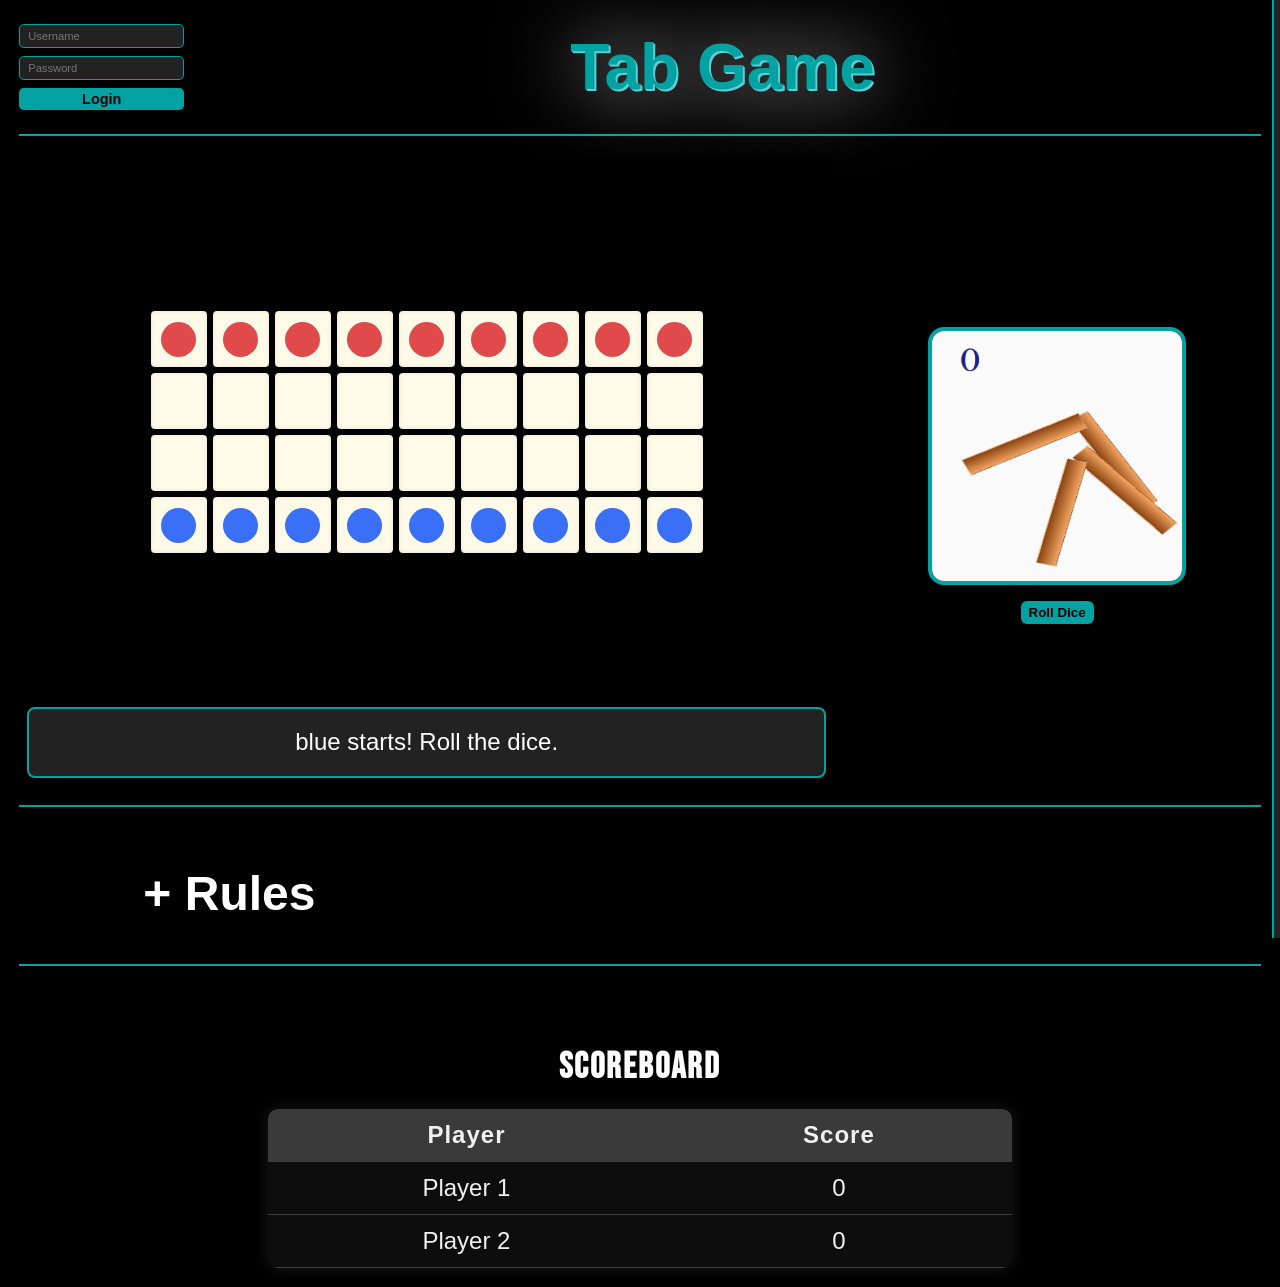
==== game.html @ e1f19078 "game.html" ====
<!DOCTYPE html>
<html lang="en">

<head>
    <!-- Set character encoding for proper text rendering -->
    <meta charset="UTF-8">

    <!-- Make page responsive on mobile devices -->
    <meta name="viewport" content="width=device-width, initial-scale=1.0">

    <!-- Page title shown in the browser tab -->
    <title>Tab Game</title>

    <!-- Link to external CSS file for styling -->
    <link rel="stylesheet" href="gamestyle.css">

    <!-- Link to external JS file for game logic, deferred to load after HTML -->
    <script src="gamelogic.js" defer></script>
</head>

<body>
    <!-- ================== MAIN CONTENT ================== -->
    <div class="main-content">

        <!-- ================== TOP BAR ================== -->
        <div class="top-bar">
            <!-- Login form container (left side of top bar) -->
            <div class="login-container">
                <form>
                    <input type="text" placeholder="Username"> <!-- Input for username -->
                    <input type="password" placeholder="Password"> <!-- Input for password -->
                    <button>Login</button> <!-- Login button -->
                </form>
            </div>

            <h1>Tab Game</h1> <!-- Main page heading, centered in top bar -->
        </div>

        <hr class="divider"> <!-- Divider line to separate sections -->

        <!-- ================== GAME FIELDS CONTAINER ================== -->
        <div class="fields-container">
            <!-- Board field container, includes board grid and messages -->
            <div class="field board">
                <div class="board-container">
                    <div class="board" id="board"></div> <!-- Dynamic game board generated by JS -->
                </div>
                <div class="field message" id="message-box">Messages</div> <!-- Message area for game updates -->
            </div>


            <!-- ================== DICE FIELD ================== -->
            <div class="field" id="dice-field">
                <div class="dice-container">
                    <img id="dice-image" src="images/initial_dice.png" alt="Dice result"> <!-- Shows current dice face -->
                </div>
                <button id="rollDiceBtn">Roll Dice</button> <!-- Button to roll the dice -->
            </div>
        </div>

        <hr class="divider"> <!-- Divider below board and dice section -->

        <!-- ================== RULES SECTION ================== -->
        <div class="rules-section">

            <details> <!-- Collapsible container for all rules -->
                <summary>
                    <h2>Rules</h2> <!-- Main rules heading -->
                </summary>

                <ul>
                    <div class="rules-points">
                        <!-- Each game rule category as a collapsible section -->
                        <details>
                            <summary><h3>The Board</h3></summary>
                            <ul>
                                <li>Board has four lines</li>
                                <li>Number of columns must be odd</li>
                            </ul>
                        </details>

                        <details>
                            <summary><h3>The Pieces</h3></summary>
                            <ul>
                                <li>Each player has as many pieces as the number of columns (blue/red)</li>
                                <li>Transparency indicates piece state: not moved / moved / reached last row</li>
                            </ul>
                        </details>

                        <details>
                            <summary><h3>Wooden Dice</h3></summary>
                            <ul>
                                <li>Use 4 wooden sticks, 2 different sides (dark/light)</li>
                                <li>Count number of light sides after throwing</li>
                                <li>0 → 6 spaces, 1 → 1 space, 2 → 2 spaces, 3 → 3 spaces, 4 → 4 spaces</li>
                                <li><b><u>Play again if result is 1, 4, or 6</u></b></li>
                            </ul>
                        </details>

                        <details>
                            <summary><h3>Moving the Pieces</h3></summary>
                            <ul>
                                <li>First move always 1 space (must throw dice first)</li>
                                <li>Cannot move to a spot with opponent pieces</li>
                                <li>Odd rows: move right → left; even rows: left → right</li>
                                <li>Row transitions: 1 → 2, 2 → 3, 3 → 2/4, 4 → 3</li>
                                <li>Landing on opponent piece captures it</li>
                                <li>Game ends when one player has no pieces on board</li>
                            </ul>
                        </details>

                        <details>
                            <summary><h3>Restrictions</h3></summary>
                            <ul>
                                <li>Only one piece per spot</li>
                                <li>Piece can only enter 4th row once</li>
                                <li>Cannot move in 4th row if any piece in 1st row</li>
                                <li>Piece cannot return to 1st row</li>
                            </ul>
                        </details>

                        <details>
                            <summary><h3>Special Dice Rules</h3></summary>
                            <ul>
                                <li>Dice may not allow a valid move (e.g., moving too far at start)</li>
                                <li>Player must forfeit turn unless a valid move or extra throw is possible</li>
                            </ul>
                        </details>
                    </div>
                </ul>
            </details>
        </div>

        <hr class="divider"> <!-- Divider below rules section -->


        <!-- ================== SCOREBOARD ================== -->
        <div class="scoreboard">
            <h2>Scoreboard</h2>
            <table>
                <thead>
                    <tr>
                        <th>Player</th>       <!-- Column for player names -->
                        <th>Score</th>  <!-- Column for storing best score -->
                    </tr>
                </thead>
                <tbody>
                    <tr>
                        <td>Player 1</td>     <!-- Player 1 entry -->
                        <td>0</td>           <!-- Placeholder for best result -->
                    </tr>
                    <tr>
                        <td>Player 2</td>     <!-- Player 2 entry -->
                        <td>0</td>           <!-- Placeholder for best result -->
                    </tr>
                </tbody>
            </table>
        </div>

        <!-- ================== HOVER ZONE FOR SIDEBAR ================== -->
        <div class="hover-zone"></div> <!-- Invisible area at right edge to trigger sidebar on hover -->

        <!-- ================== SIDEBAR ================== -->
        <div class="sidebar">
            <!-- New Game Dropdown Section -->
            <details class="new-game-dropdown">
                <summary class="sidebar-button">New Game</summary>
                <div class="new-game-settings">
                    <!-- Opponent Selection -->
                    <label>Opponent:</label>
                    <select id="opponentSelect">
                        <option value="computer">Computer</option>
                        <option value="player">Player</option>
                    </select>

                    <!-- Difficulty Selection (enabled only if opponent is computer) -->
                    <label id="difficultyLabel">Difficulty:</label>
                    <select id="difficultySelect">
                        <option value="normal">Normal</option>
                        <option value="difficult">Difficult</option>
                    </select>

                    <!-- Board Columns Selection -->
                    <label>Board Columns:</label>
                    <select id="columnsSelect">
                        <option value="7">7</option>
                        <option value="9" selected>9</option>
                        <option value="11">11</option>
                        <option value="13">13</option>
                        <option value="15">15</option>
                    </select>

                    <!-- Start Game Button -->
                    <button id="startGameBtn" class="start-btn">Start Game</button>
                </div>
            </details>

            <hr class="divider"> <!-- Divider line between sections -->

            <!-- Sidebar navigation links -->
            <a href="#rules" class="sidebar-button">Rules</a>
            <a href="#score" class="sidebar-button">Scoreboard</a>
            <a href="#main" class="sidebar-button">Home</a>
        </div>
    </body>

</html>
---- gamestyle.css ----
/* Import custom fonts from external sources */
@import url('https://fonts.cdnfonts.com/css/myriad-pro');
@import url('https://fonts.cdnfonts.com/css/edo-sz');
@import url('https://fonts.googleapis.com/css2?family=Bebas+Neue&display=swap');


:root {
    /* =========================
     Base font & sizing
     ========================= */
    font-size: 16px;
    /* Root font size for rem units throughout the project */
    --standard-font: Arial, Helvetica, sans-serif;
    /* Default body font */
    --standard-fontsize: 1.5rem;
    /* Default font size for body text */

    /* =========================
     Background colors
     ========================= */
    --background-color: #000000;
    /* Main page background */
    --background-color2: #222222;
    /* Secondary background: sidebar, fields, etc. */

    /* =========================
     Text colors
     ========================= */
    --text-color: #FFFFFF;
    /* Primary text color */
    --text-color2: #000000;
    /* Text on light backgrounds */

    /* =========================
     Header typography
     ========================= */
    --header-font: Verdana, Geneva, Tahoma, sans-serif;
    /* Heading font stack */
    --header-color: #00A2A2;
    /* Primary heading color */
    --header-3d-effect: #5ACFD7;
    /* Shadow/3D accent color */
    --shadow: #FFFFFF;
    /* General text shadow / glow */

    /* =========================
     Accent & UI colors
     ========================= */
    --seperator-lines: #00A2A2;
    /* Divider and separator lines */
    --border-color: #00A2A2;
    /* Borders for fields/inputs/buttons */
    --button-color: #00A2A2;
    /* Default button background */
    --hover-color: #5ACFD7;
    /* Button hover or highlight color */

    /* =========================
     Spacing & sizing
     ========================= */
    --space-xs: 0.25rem;
    /* Extra small spacing */
    --space-sm: 0.5rem;
    /* Small spacing */
    --space-md: 1.2rem;
    /* Medium spacing (used for main content, padding, gap) */
    --space-lg: 2rem;
    /* Large spacing */

    /* =========================
     Border radius
     ========================= */
    --radius-sm: 0.3rem;
    /* Small rounded corners (buttons, inputs) */
    --radius-md: 0.5rem;
    /* Medium rounded corners (fields, cards) */
}


/* Global styles for the whole page */
body {
    background-color: var(--background-color);
    /* Background for the page */
    color: var(--text-color);
    /* Default text color */
    font-family: var(--standard-font);
    /* Defenition of font family */
    font-size: var(--standard-fontsize);
    /* Default text size, 1.5x standard */
    margin: 0rem;
    /* Space around the body content (default would be 8px)*/
}

/* Main page heading */
h1 {
    color: var(--header-color);
    /* Color for heading */
    font-size: 4rem;
    /* Large heading size */
    font-family: var(--header-font);
    /* Font stack for heading */
    text-align: center;
    /* Center the heading horizontally */
    text-shadow:
        /* Adds a layered glow/3D effect */
        1px 1px 0 var(--header-3d-effect),
        /* Light shadow offset by 1px */
        2px 2px 0 var(--header-3d-effect),
        /* Light shadow offset by 2px */
        0 0 5rem var(--shadow);
    /* Glow effect around the text */
}


/* Main content section inside the grid */
.main-content {
    padding: 1.2rem;
    /* Space inside the main content container */
}

/* Top bar at the top: Login form on the left, heading on the right */
.top-bar {
    display: flex;
    /* Use flexbox to arrange children horizontally */
    align-items: center;
    /* Vertically center items within the top bar */
    height: 6rem;
    /* Height of the top bar: 6 times the relative size defines as rem in the Root */
}

/* Style the main heading inside the top bar */
.top-bar h1 {
    margin: 0 auto;
    /* Horizontally center the heading within the top bar */
}

/* Sidebar styling */
.sidebar {
    background: var(--background-color2);
    /* Dark background for the sidebar, color comes from a CSS variable */
    padding: 1.2rem;
    /* Inner spacing inside the sidebar */
    position: fixed;
    /* Fixed position to stay visible during scrolling */
    top: 0;
    /* Stick at the very top of the viewport */
    right: -12rem;
    /* Start hidden outside the right edge of the screen (adjust width if needed) */
    width: 10rem;
    /* Set the sidebar width */
    height: 100dvh;
    /* Full dynamic viewport height */
    overflow-y: auto;
    /* Enable vertical scrolling if content overflows */
    border-left: 2px solid var(--seperator-lines);
    /* Left border as visual accent */
    box-shadow: -2px 0 8px rgba(0, 0, 0, 0.3);
    /* Slight shadow to separate sidebar from content */
    transition: right 0.3s ease;
    /* Smooth slide-in/out animation */
    z-index: 1000;
    /* Ensure the sidebar is on top of other elements */
}

/* Invisible hover zone at the right edge of the screen */
.hover-zone {
    content: '';
    /* Empty content */
    position: fixed;
    /* Fixed to stay in place when scrolling */
    top: 0;
    /* Start at top of viewport */
    right: 0;
    /* Stick to the right edge */
    width: 50px;
    /* Width of hover-sensitive area */
    height: 100vh;
    /* Full viewport height */
    z-index: 999;
    /* Slightly lower than sidebar so hover works */
}

/* When user hovers over the right edge, show the sidebar */
.hover-zone:hover+.sidebar,
.sidebar:hover {
    right: 0;
    /* Slide the sidebar fully into view */
}


/* Container for various fields (e.g., board, dice, messages) */
.fields-container {
    display: grid;
    /* Use CSS Grid for layout */
    grid-template-columns: 2fr 1fr;
    /* Two columns: first takes 2 parts, second 1 part */
    grid-template-rows: 1fr;
    /* One Row */
    height: 70vh;
    /* Fallback for old Browsers in case dvh is not known */
    height: 70dvh;
    /* Container height: 70% of dynamic viewport(screen) height */
    gap: 1.2rem;
    /* Gap between rows and columns */
    margin-top: 1.2rem;
    /* Space above the container */
}

/* Individual field styling */
.field.message {
    background: var(--background-color2);
    /* Dark gray background for each field */
    border: 2px solid var(--border-color);
    /* Cyan border around each field */
    padding: 1.2rem;
    /* Space inside the field */
    border-radius: 0.5rem;
    /* Rounded corners for modern look */
    text-align: center;
    /* Center content horizontally */
}

/* Specific styling for the board Field to be able to also contain the messages field and the Setting */
.field.board {
    display: grid;
    grid-template-columns: 1fr;
    grid-template-rows: 1fr;
    gap: 0 rem;
}

/* Horizontal divider line */
.divider {
    border: none;
    /* Remove all default borders */
    border-top: 2px solid var(--seperator-lines);
    /* Top border only, 2px cyan line */
    margin: 1.2rem 0;
    /* Space above and below the line */
}

/* Login container: form layout */
.login-container form {
    display: flex;
    /* Use flexbox for form layout */
    flex-direction: column;
    /* Stack inputs and button vertically */
    gap: 0.5rem;
    /* Space between each input/button */
}

/* Styling for input fields inside the login form */
.login-container input {
    font-size: 0.7rem;
    /* Smaller text inside inputs */
    padding: 0.3rem 0.5rem;
    /* Inner spacing: top/bottom 6px, left/right 9px */
    border-radius: 0.3rem;
    /* Rounded corners */
    border: 1px solid var(--border-color);
    /* Cyan border */
    background: var(--background-color2);
    /* Dark background */
    color: var(--text-color);
    /* White text */
}

/* Styling for login button */
.login-container button {
    font-size: 0.9rem;
    /* Smaller text for compact button */
    padding: 0.2rem;
    /* Inner spacing for button */
    border-radius: 0.3rem;
    /* Rounded corners */
    border: none;
    /* Remove default border */
    background: var(--button-color);
    /* Cyan button background */
    color: var(--text-color2);
    /* Black text */
    font-weight: bold;
    /* Bold text for emphasis */
    cursor: pointer;
    /* Pointer cursor on hover */
}

/* Hover effect for login button */
.login-container button:hover {
    background: var(--hover-color);
    /* Change button background to lighter cyan on hover */
    box-shadow: 0 0 0.8rem var(--shadow);
    /* Add glowing shadow effect */
}


/*RULES*/

.rules-section h2 {
    font-family: 'Edo Sz', sans-serif;
    /*??*/
    font-size: 200%;
    text-align: left;
    margin-left: 10%;
    color: rgb(255, 255, 255);
}

.rules-section summary h2::before {
    content: "+ ";
}

.rules-section details[open] summary h2::before {
    content: "- ";
}

.rules-section details summary h3::before {
    content: "+ ";
    margin-right: 6px;
}

.rules-section details[open]>summary h3::before {
    content: "- ";
}

.rules-section ul {
    margin-left: 12%;
}

.rules-points h3 {
    font-family: 'Edo Sz', sans-serif;
    /*??*/
    text-align: left;
    color: #F0F0F0;
}

.rules-points li {
    margin-left: -10%;
    font-family: 'Myriad Pro', sans-serif;
}

.rules-points ul {
    list-style-type: disc;
}

.rules-points ul li:nth-child(odd)::marker {
    color: rgb(49, 83, 194);
}

.rules-points ul li:nth-child(even)::marker {
    color: red;
}


details {
    margin-bottom: -16px;
}

details[open] {
    padding-bottom: 12px;
}

summary {
    cursor: pointer;
    display: flex;
    align-items: center;
}


summary::before {
    color: #F0F0F0;
    font-size: 16px;
    margin-right: 6.4px;
}



summary h3 {
    display: inline;
    color: #F0F0F0;
    transition: color 0.3s;
}

summary:hover h3 {
    color: #67d2dc;
}

summary:hover h2 {
    color: #67d2dc;
}



/*ScoreBoard*/

.scoreboard {
    margin-top: 80px;
    text-align: center;
}

.scoreboard h2 {
    font-family: 'Bebas Neue', sans-serif;
    letter-spacing: 2px;
    color: rgb(255, 255, 255);
    margin-bottom: 20px;
}


.scoreboard table {
    margin: 0 auto;
    border-collapse: collapse;
    width: 60%;
    font-family: 'Myriad Pro', sans-serif;
    background-color: rgba(255, 255, 255, 0.05);
    border-radius: 10px;
    overflow: hidden;
    box-shadow: 0 0 15px rgba(255, 255, 255, 0.1);
}

.scoreboard th,
.scoreboard td {
    border-bottom: 1px solid rgba(255, 255, 255, 0.2);
    padding: 12px 20px;
    color: #F0F0F0;
}

.scoreboard th {
    background-color: rgb(59, 58, 58);
    font-weight: bold;
    letter-spacing: 1px;
}

.scoreboard tr:hover {
    background-color: rgba(255, 255, 255, 0.1);
    transition: background-color 0.3s;
}


/* Board*/

.controls {
    display: flex;
    justify-content: center;
    align-items: center;
    gap: 10px;
    margin-bottom: 12px;
}

.controls label {
    font-weight: bold;
    font-size: 0.9rem;
}

.controls input {
    width: 60px;
    text-align: center;
    border-radius: 6px;
    border: 1px solid var(--border-color);
    background: var(--background-color2);
    color: var(--text-color);
}

.controls button {
    background: var(--button-color);
    border: none;
    border-radius: 6px;
    padding: 4px 8px;
    color: var(--text-color2);
    font-weight: bold;
    cursor: pointer;
}

.controls button:hover {
    background: var(--hover-color);
    box-shadow: 0 0 8px var(--shadow);
}

/* Board grid styling */
.board-container {
    display: flex;              /* Flexbox für Zentrierung */
    justify-content: center;    /* horizontal zentrieren */
    align-items: center;        /* vertikal zentrieren */
    height: 100%;               /* optional, Höhe des Containers */
}

.board {
    display: grid;
    gap: 6px;
    justify-content: center;
    background-color: #000000;
    padding: 0px;
    border-radius: 12px;
    border: 8px solid #000000;
}

.board.flipped {
  transform: rotate(180deg);
  transform-origin: center;
}

.cell {
    background-color: #fffbe8;
    border-radius: 4px;
    display: flex;
    justify-content: center;
    align-items: center;
    width: 56px;
    height: 56px;
    box-shadow: inset 0 0 4px rgba(0, 0, 0, 0.1);
}

.cell.highlight {
    border: 3px solid yellow;
    box-shadow: 0 0 10px yellow;
}

.piece {
    width: 35px;
    height: 35px;
    border-radius: 50%;
}

.blue {
    background-color: #3a6ff7;
}

.red {
    background-color: #e14a4a;
}


/* Dice field */
#dice-field {
    display: flex;
    flex-direction: column;
    align-items: center;
    justify-content: center;
}

.dice-container {
    margin: 10px 0;
}

#dice-image {
    width: 250px;
    height: 250px;
    border: 4px solid var(--border-color);
    border-radius: 16px;
    background-color: #111;
    box-shadow: 0 0 20px rgba(0, 1, 1, 0.4);
    transition: transform 0.2s ease, box-shadow 0.3s ease;
}

/* Roll dice button */
#rollDiceBtn {
    background: var(--button-color);
    border: none;
    border-radius: 6px;
    padding: 4px 8px;
    color: var(--text-color2);
    font-weight: bold;
    cursor: pointer;
}

#rollDiceBtn:hover {
    background: var(--hover-color);
    box-shadow: 0 0 8px var(--shadow);
}

/* Sidebar buttons */
.sidebar-button {
    width: 100%;
    background: none;
    border: none;
    color: #ffff;
    font-weight: bold;
    font-size: 1rem;
    cursor: pointer;
    text-align: left;
    padding: 8px 0;
    margin-bottom: 8px;
    transition: color 0.2s ease;

}

.sidebar-button:hover {
    color: #00ffff;
    text-shadow: 0 0 6px #00ffff;
}

.sidebar a.sidebar-button {
    display: block;
    text-decoration: none;
    color: #ffff;
    font-weight: bold;
    font-size: 1rem;
    padding: 8px 0;
    margin-bottom: 8px;
    cursor: pointer;
    transition: color 0.2s ease, text-shadow 0.2s ease;
}

.sidebar a.sidebar-button:hover {
    color: #00ffff;
    text-shadow: 0 0 6px #00ffff;
}

/* Hide default summary arrow */
.new-game-dropdown summary {
    list-style: none;
}

/* New Game settings container */
.new-game-settings {
    display: flex;
    flex-direction: column;
    background-color: #181818;
    border: 1px solid #00eaff;
    border-radius: 8px;
    padding: 10px;
    margin-top: 8px;
}

/* Smooth slide-down animation */
.new-game-dropdown[open] .new-game-settings {
    animation: slideDown 0.25s ease-out forwards;
}

.new-game-dropdown:focus-within>summary,
.new-game-dropdown[open]>summary {
    color: #00ffff;
    text-shadow: 0 0 6px #00ffff;
}

@keyframes slideDown {
    from {
        opacity: 0;
        transform: translateY(-10px);
    }

    to {
        opacity: 1;
        transform: translateY(0);
    }
}

/* Labels */
.new-game-settings label {
    margin-top: 6px;
    font-size: 0.9rem;
    color: #F0F0F0;
}

/* Dropdown selects */
.new-game-settings select {
    margin-top: 4px;
    padding: 6px;
    border-radius: 6px;
    border: 1px solid #00eaff;
    background-color: #111;
    color: #fff;
    font-size: 0.9rem;
}

/* Disabled difficulty */
#difficultySelect:disabled {
    background-color: #333;
    color: #888;
    cursor: not-allowed;
}

/* Start Game button */
.start-btn {
    margin-top: 10px;
    padding: 8px;
    border-radius: 6px;
    border: none;
    font-weight: bold;
    background-color: #00eaff;
    color: black;
    cursor: pointer;
    transition: all 0.2s ease;
}

.start-btn:hover {
    background-color: #00ffff;
    box-shadow: 0 0 8px #00ffff;
}
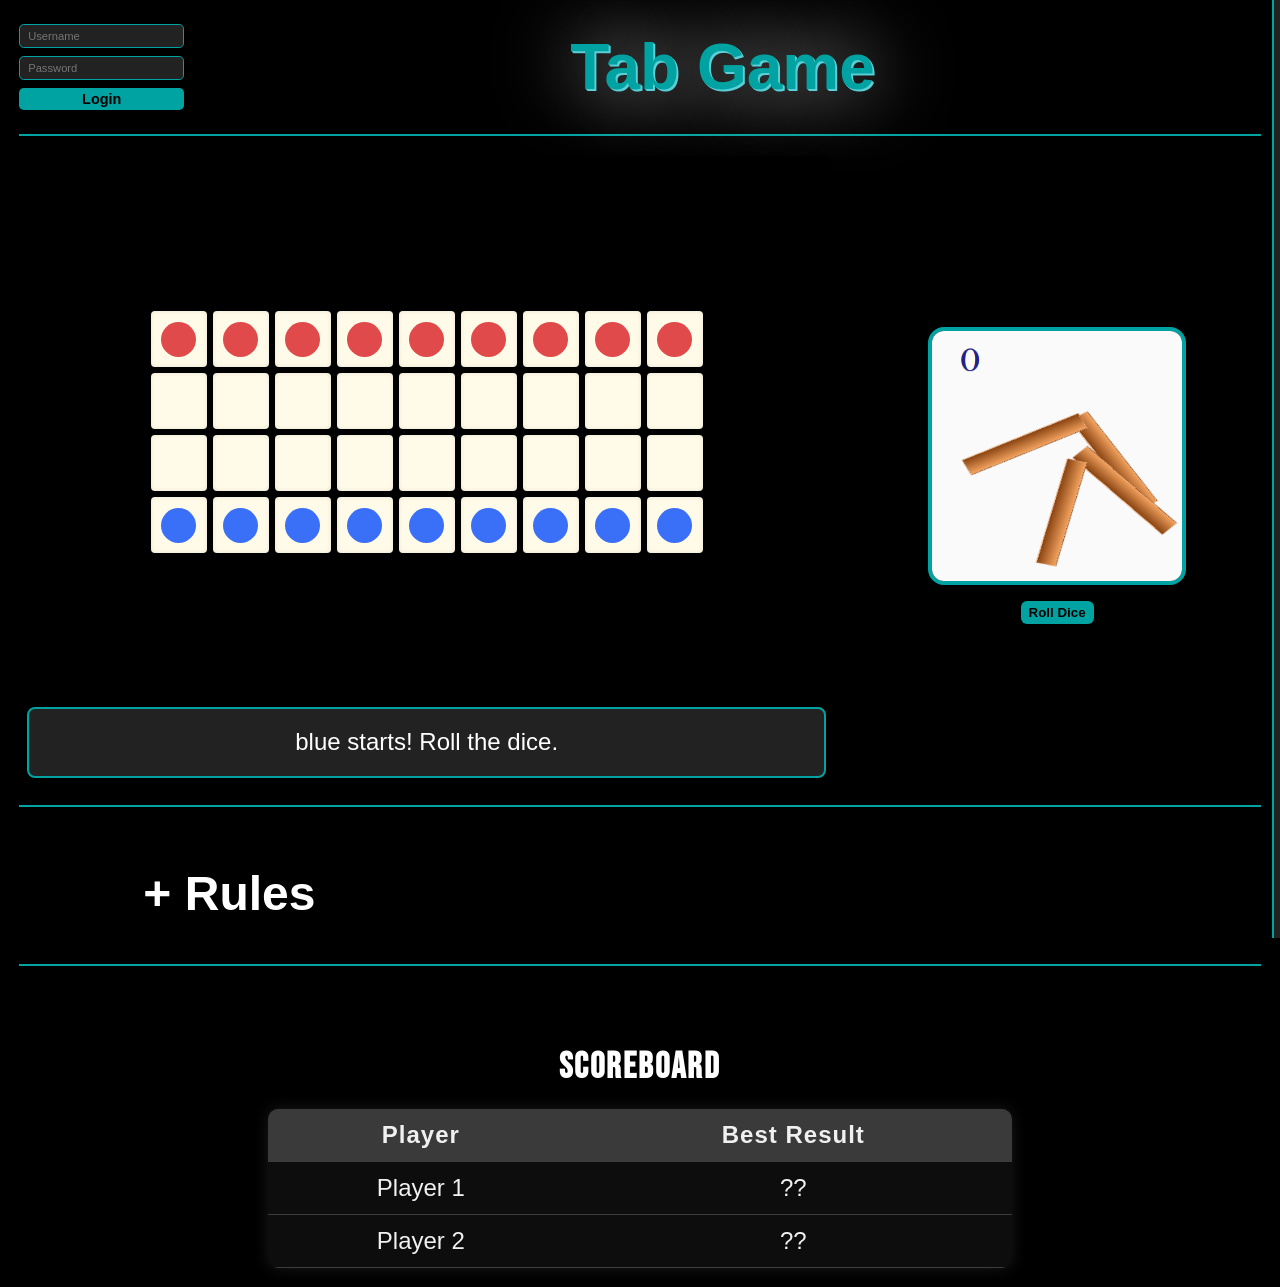
==== commit ab3f8ea0: "Revert "Pedro"" ====
--- a/game.html
+++ b/game.html
@@ -141,17 +141,17 @@
                 <thead>
                     <tr>
                         <th>Player</th>       <!-- Column for player names -->
-                        <th>Score</th>  <!-- Column for storing best score -->
+                        <th>Best Result</th>  <!-- Column for storing best score -->
                     </tr>
                 </thead>
                 <tbody>
                     <tr>
                         <td>Player 1</td>     <!-- Player 1 entry -->
-                        <td>0</td>           <!-- Placeholder for best result -->
+                        <td>??</td>           <!-- Placeholder for best result -->
                     </tr>
                     <tr>
                         <td>Player 2</td>     <!-- Player 2 entry -->
-                        <td>0</td>           <!-- Placeholder for best result -->
+                        <td>??</td>           <!-- Placeholder for best result -->
                     </tr>
                 </tbody>
             </table>
@@ -203,5 +203,4 @@
             <a href="#main" class="sidebar-button">Home</a>
         </div>
     </body>
-
-</html>
+</html>
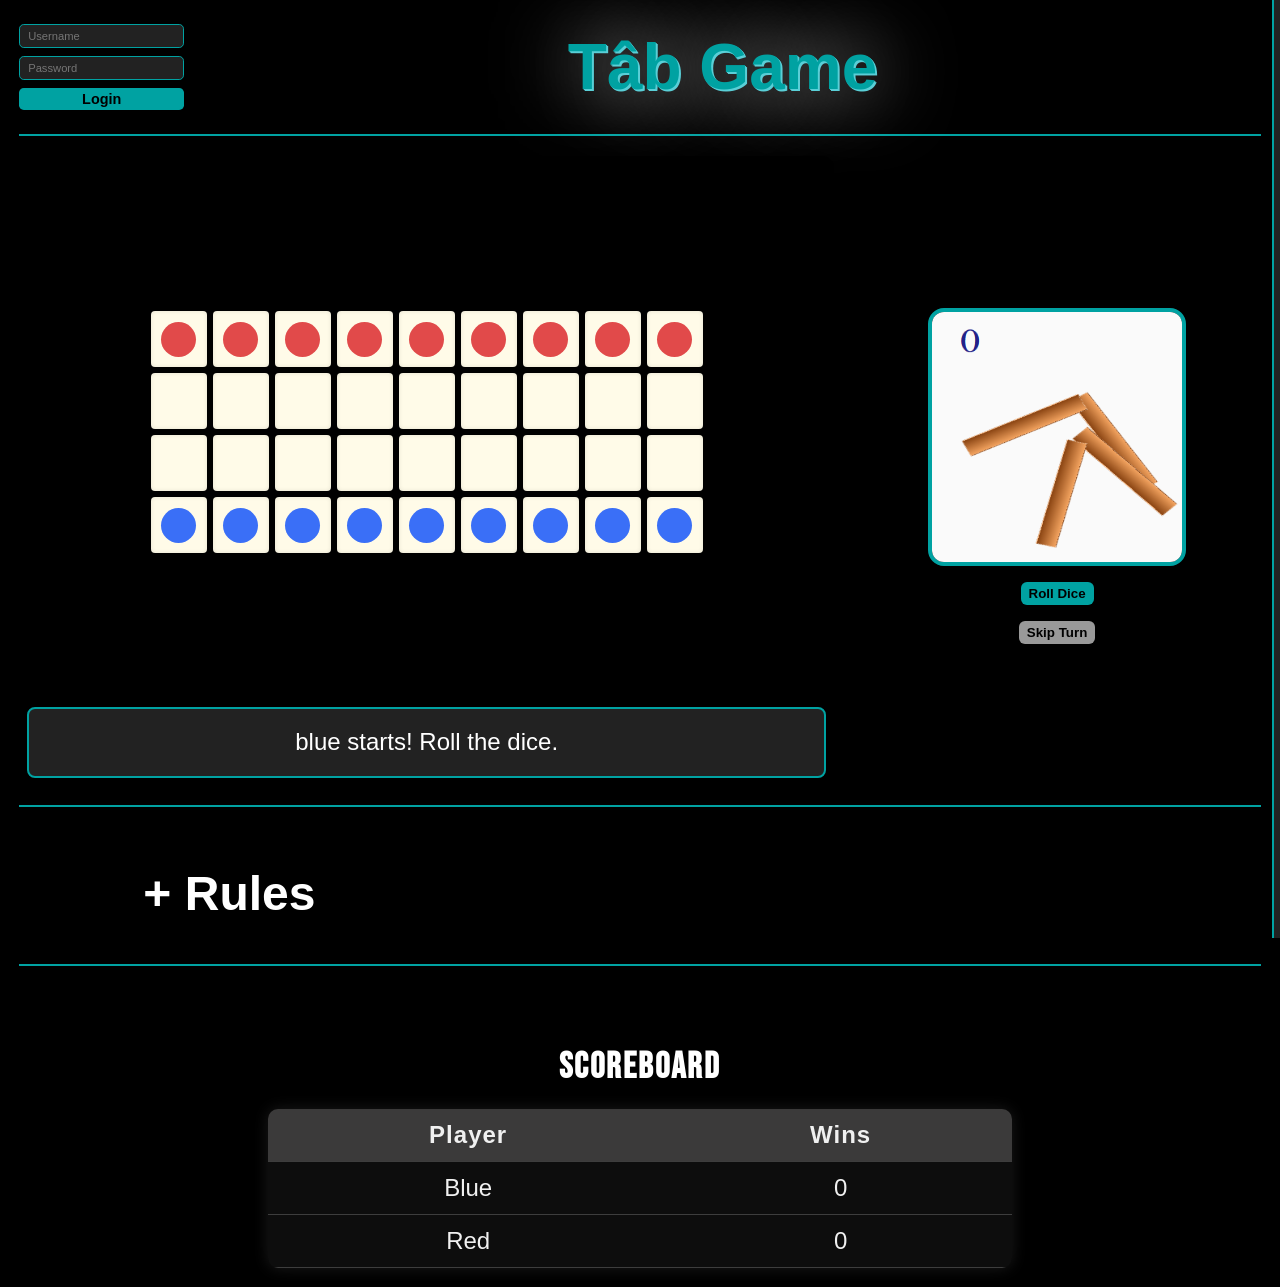
==== commit a6b370b4: "Added the skip button and its whole logic, various restrictions on the gameplay and some logic stuff" ====
--- a/game.html
+++ b/game.html
@@ -33,7 +33,7 @@
                 </form>
             </div>
 
-            <h1>Tab Game</h1> <!-- Main page heading, centered in top bar -->
+            <h1>Tâb Game</h1> <!-- Main page heading, centered in top bar -->
         </div>
 
         <hr class="divider"> <!-- Divider line to separate sections -->
@@ -55,6 +55,7 @@
                     <img id="dice-image" src="images/initial_dice.png" alt="Dice result"> <!-- Shows current dice face -->
                 </div>
                 <button id="rollDiceBtn">Roll Dice</button> <!-- Button to roll the dice -->
+                <button id="skipTurnBtn" disabled>Skip Turn</button>
             </div>
         </div>
 
@@ -141,17 +142,17 @@
                 <thead>
                     <tr>
                         <th>Player</th>       <!-- Column for player names -->
-                        <th>Best Result</th>  <!-- Column for storing best score -->
+                        <th>Wins</th>  <!-- Column for storing best score -->
                     </tr>
                 </thead>
                 <tbody>
                     <tr>
-                        <td>Player 1</td>     <!-- Player 1 entry -->
-                        <td>??</td>           <!-- Placeholder for best result -->
+                        <td>Blue</td>     <!-- Player 1 entry -->
+                        <td>0</td>           <!-- Placeholder for best result -->
                     </tr>
                     <tr>
-                        <td>Player 2</td>     <!-- Player 2 entry -->
-                        <td>??</td>           <!-- Placeholder for best result -->
+                        <td>Red</td>     <!-- Player 2 entry -->
+                        <td>0</td>           <!-- Placeholder for best result -->
                     </tr>
                 </tbody>
             </table>
--- a/gamestyle.css
+++ b/gamestyle.css
@@ -565,6 +565,27 @@
     box-shadow: 0 0 8px var(--shadow);
 }
 
+#skipTurnBtn {
+    background: var(--button-color);
+    border: none;
+    border-radius: 6px;
+    padding: 4px 8px;
+    color: var(--text-color2);
+    font-weight: bold;
+    cursor: pointer;
+    margin-top: 1rem;
+}
+
+#skipTurnBtn:disabled {
+    background-color: #999;
+    cursor: not-allowed;
+}
+
+#skipTurnBtn:hover {
+    background: var(--hover-color);
+    box-shadow: 0 0 8px var(--shadow);
+}
+
 /* Sidebar buttons */
 .sidebar-button {
     width: 100%;
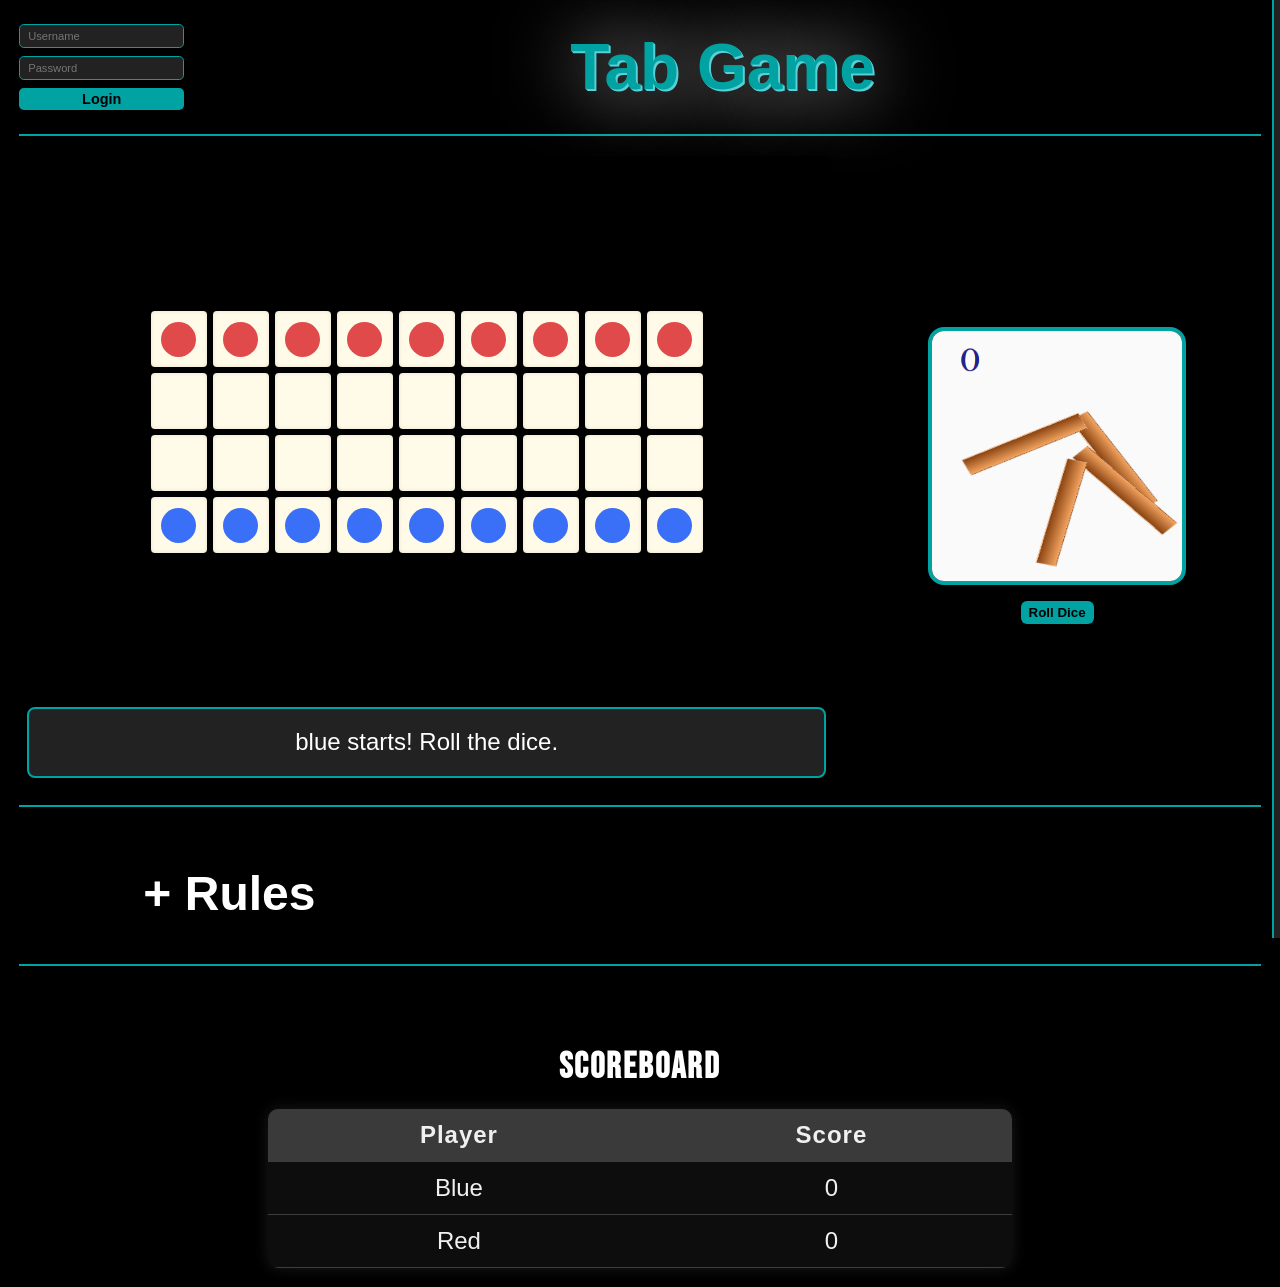
==== commit 6040191e: "fix rules and part of scoreboard" ====
--- a/game.html
+++ b/game.html
@@ -33,7 +33,7 @@
                 </form>
             </div>
 
-            <h1>Tâb Game</h1> <!-- Main page heading, centered in top bar -->
+            <h1>Tab Game</h1> <!-- Main page heading, centered in top bar -->
         </div>
 
         <hr class="divider"> <!-- Divider line to separate sections -->
@@ -55,7 +55,6 @@
                     <img id="dice-image" src="images/initial_dice.png" alt="Dice result"> <!-- Shows current dice face -->
                 </div>
                 <button id="rollDiceBtn">Roll Dice</button> <!-- Button to roll the dice -->
-                <button id="skipTurnBtn" disabled>Skip Turn</button>
             </div>
         </div>
 
@@ -76,7 +75,7 @@
                             <summary><h3>The Board</h3></summary>
                             <ul>
                                 <li>Board has four lines</li>
-                                <li>Number of columns must be odd</li>
+                                <li>Number of columns can be between 7 and 15, but must be odd</li>
                             </ul>
                         </details>
 
@@ -102,9 +101,9 @@
                             <summary><h3>Moving the Pieces</h3></summary>
                             <ul>
                                 <li>First move always 1 space (must throw dice first)</li>
-                                <li>Cannot move to a spot with opponent pieces</li>
-                                <li>Odd rows: move right → left; even rows: left → right</li>
-                                <li>Row transitions: 1 → 2, 2 → 3, 3 → 2/4, 4 → 3</li>
+                                <li>Cannot move to a spot with your own pieces</li>
+                                <li>Odd rows must: move from right → left; Even rows must: move from left → right</li>
+                                <li>Row transitions: A player can exit row 1 to 2, row 2, into 1 or 3, row 3 into 2 or 4, and row 4 into 3</li>
                                 <li>Landing on opponent piece captures it</li>
                                 <li>Game ends when one player has no pieces on board</li>
                             </ul>
@@ -115,8 +114,8 @@
                             <ul>
                                 <li>Only one piece per spot</li>
                                 <li>Piece can only enter 4th row once</li>
-                                <li>Cannot move in 4th row if any piece in 1st row</li>
-                                <li>Piece cannot return to 1st row</li>
+                                <li>Cannot move pieces in 4th row if any piece in 1st row</li>
+                                <li>Piece cannot return to the 1st row</li>
                             </ul>
                         </details>
 
@@ -142,7 +141,7 @@
                 <thead>
                     <tr>
                         <th>Player</th>       <!-- Column for player names -->
-                        <th>Wins</th>  <!-- Column for storing best score -->
+                        <th>Score</th>  <!-- Column for storing best score -->
                     </tr>
                 </thead>
                 <tbody>
@@ -204,4 +203,4 @@
             <a href="#main" class="sidebar-button">Home</a>
         </div>
     </body>
-</html>+</html>
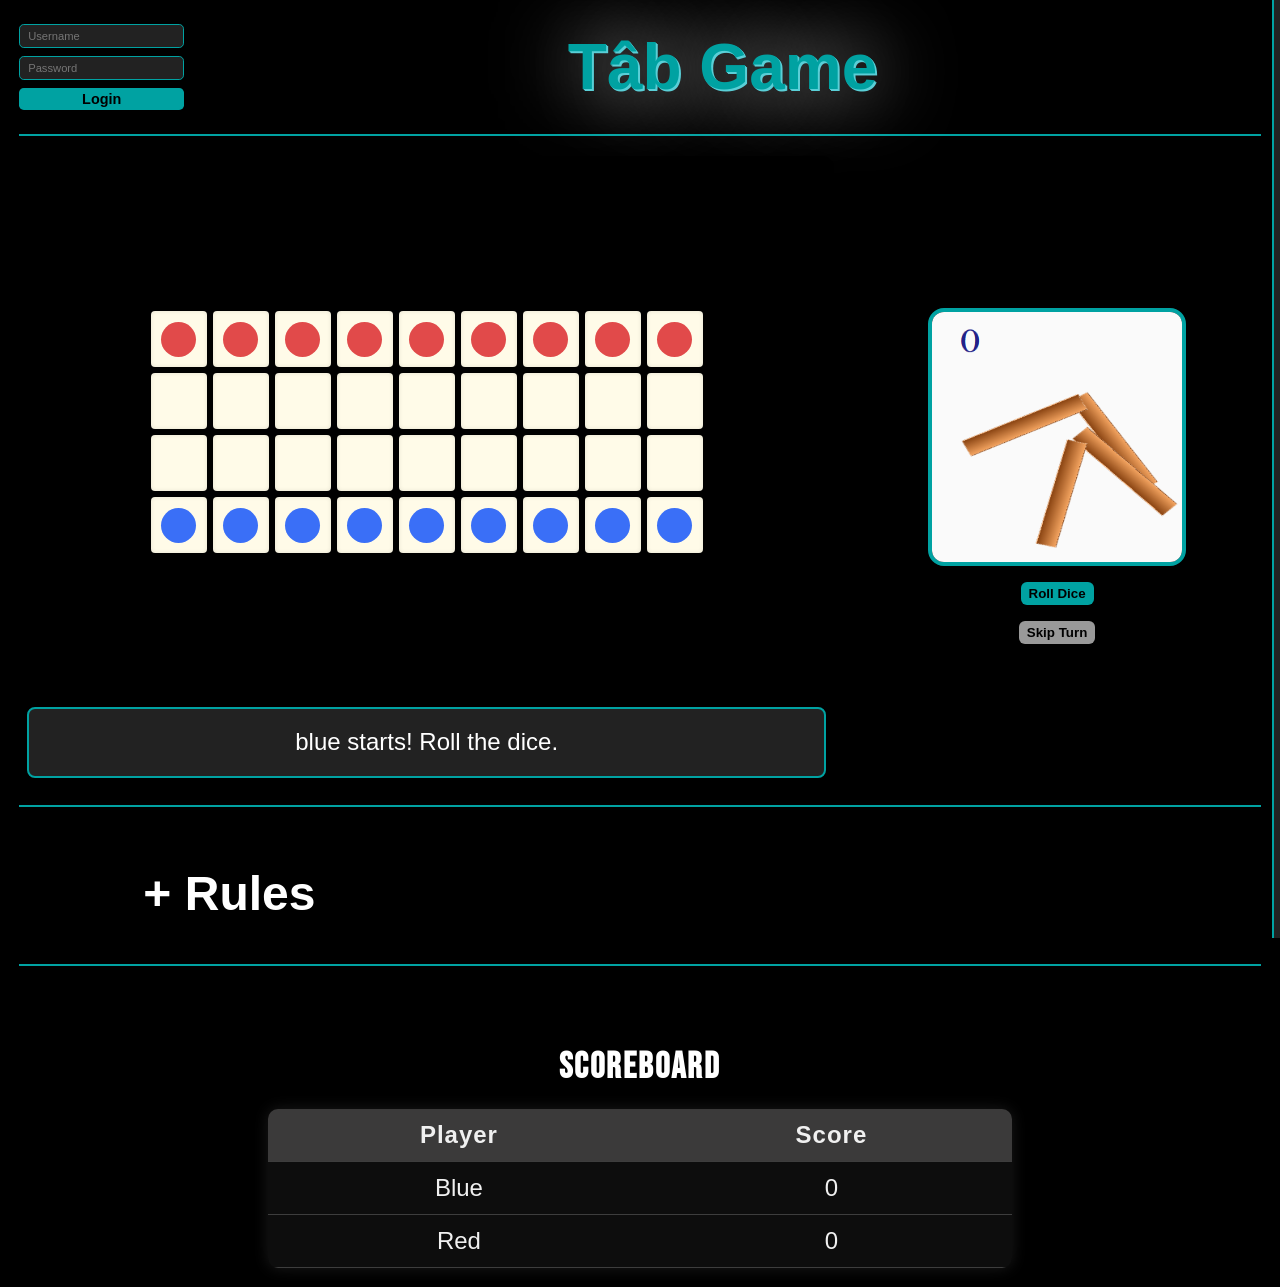
==== commit b19a494a: "Add files via upload" ====
--- a/game.html
+++ b/game.html
@@ -33,7 +33,7 @@
                 </form>
             </div>
 
-            <h1>Tab Game</h1> <!-- Main page heading, centered in top bar -->
+            <h1>Tâb Game</h1> <!-- Main page heading, centered in top bar -->
         </div>
 
         <hr class="divider"> <!-- Divider line to separate sections -->
@@ -55,6 +55,7 @@
                     <img id="dice-image" src="images/initial_dice.png" alt="Dice result"> <!-- Shows current dice face -->
                 </div>
                 <button id="rollDiceBtn">Roll Dice</button> <!-- Button to roll the dice -->
+                <button id="skipTurnBtn" disabled>Skip Turn</button>
             </div>
         </div>
 
@@ -203,4 +204,4 @@
             <a href="#main" class="sidebar-button">Home</a>
         </div>
     </body>
-</html>
+</html>
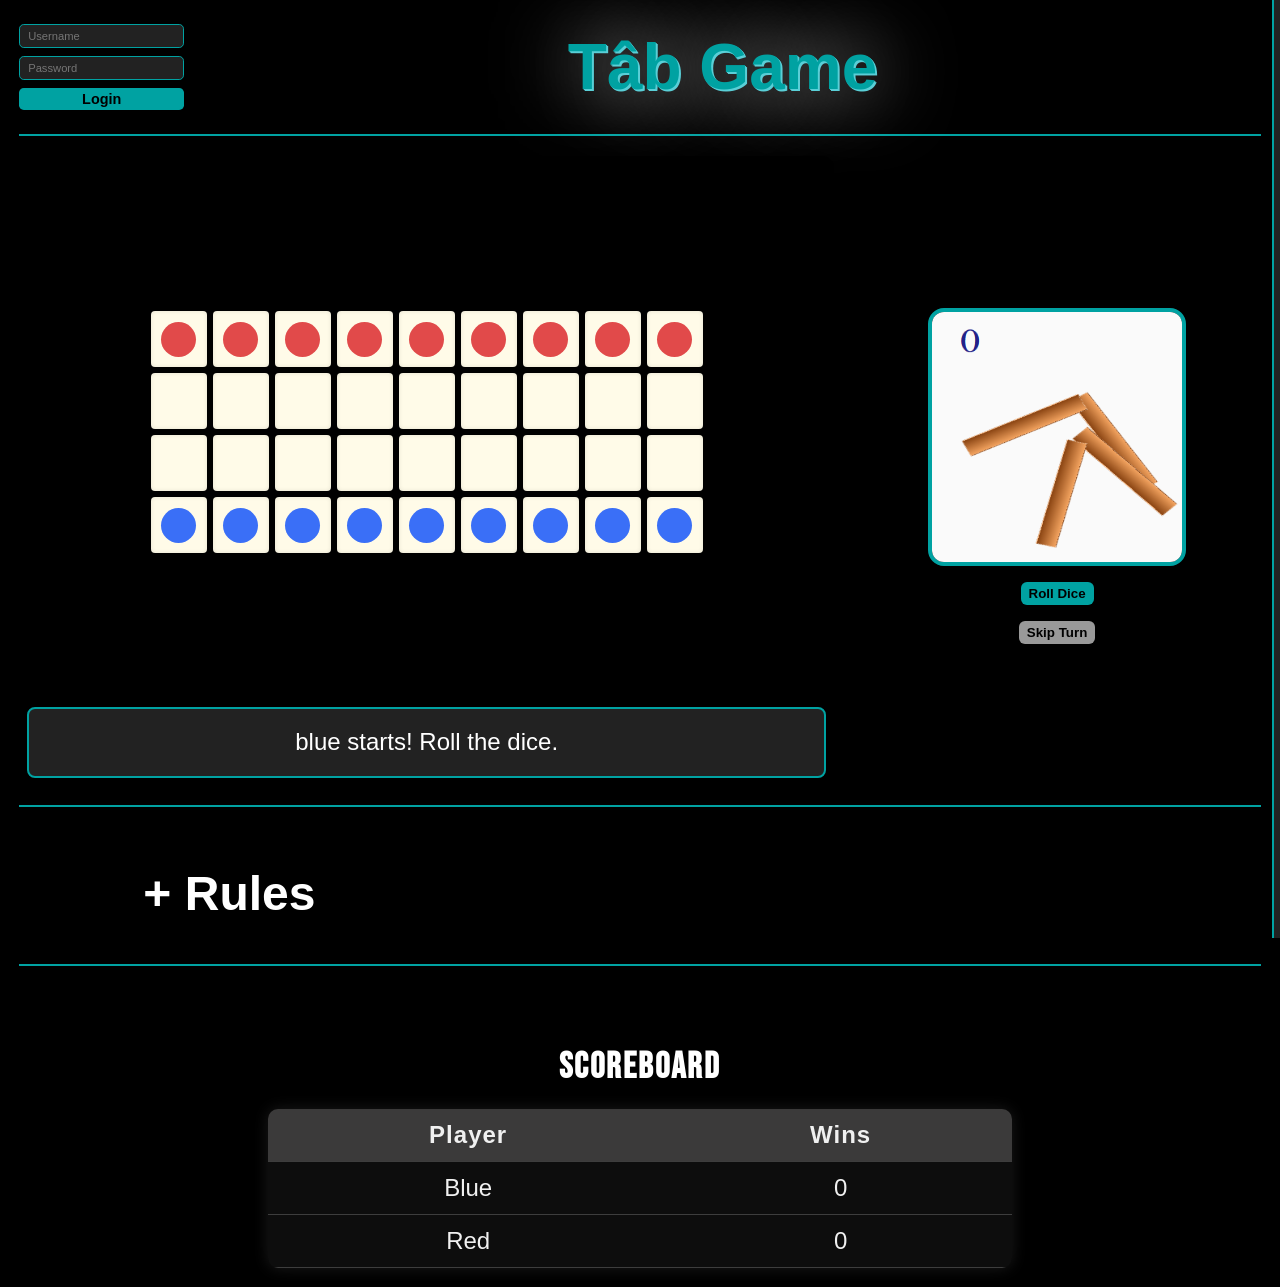
==== commit d6eea22d: "AI logic + sidebar interactions" ====
--- a/game.html
+++ b/game.html
@@ -20,7 +20,7 @@
 
 <body>
     <!-- ================== MAIN CONTENT ================== -->
-    <div class="main-content">
+    <div class="main-content" id ="main">
 
         <!-- ================== TOP BAR ================== -->
         <div class="top-bar">
@@ -62,7 +62,7 @@
         <hr class="divider"> <!-- Divider below board and dice section -->
 
         <!-- ================== RULES SECTION ================== -->
-        <div class="rules-section">
+        <div class="rules-section" id="rules">
 
             <details> <!-- Collapsible container for all rules -->
                 <summary>
@@ -76,7 +76,7 @@
                             <summary><h3>The Board</h3></summary>
                             <ul>
                                 <li>Board has four lines</li>
-                                <li>Number of columns can be between 7 and 15, but must be odd</li>
+                                <li>Number of columns must be odd</li>
                             </ul>
                         </details>
 
@@ -102,9 +102,9 @@
                             <summary><h3>Moving the Pieces</h3></summary>
                             <ul>
                                 <li>First move always 1 space (must throw dice first)</li>
-                                <li>Cannot move to a spot with your own pieces</li>
-                                <li>Odd rows must: move from right → left; Even rows must: move from left → right</li>
-                                <li>Row transitions: A player can exit row 1 to 2, row 2, into 1 or 3, row 3 into 2 or 4, and row 4 into 3</li>
+                                <li>Cannot move to a spot with opponent pieces</li>
+                                <li>Odd rows: move right → left; even rows: left → right</li>
+                                <li>Row transitions: 1 → 2, 2 → 3, 3 → 2/4, 4 → 3</li>
                                 <li>Landing on opponent piece captures it</li>
                                 <li>Game ends when one player has no pieces on board</li>
                             </ul>
@@ -115,8 +115,8 @@
                             <ul>
                                 <li>Only one piece per spot</li>
                                 <li>Piece can only enter 4th row once</li>
-                                <li>Cannot move pieces in 4th row if any piece in 1st row</li>
-                                <li>Piece cannot return to the 1st row</li>
+                                <li>Cannot move in 4th row if any piece in 1st row</li>
+                                <li>Piece cannot return to 1st row</li>
                             </ul>
                         </details>
 
@@ -136,13 +136,13 @@
 
 
         <!-- ================== SCOREBOARD ================== -->
-        <div class="scoreboard">
+        <div class="scoreboard" id = "score">
             <h2>Scoreboard</h2>
             <table>
                 <thead>
                     <tr>
                         <th>Player</th>       <!-- Column for player names -->
-                        <th>Score</th>  <!-- Column for storing best score -->
+                        <th>Wins</th>  <!-- Column for storing best score -->
                     </tr>
                 </thead>
                 <tbody>
@@ -190,13 +190,23 @@
                         <option value="13">13</option>
                         <option value="15">15</option>
                     </select>
+                    
+                    <!-- Starting Player Selection -->
+                    <label id="StartingPlayerLabel">Starting Player:</label>
+                    <select id="StartingPlayerSelect">
+                        <option value="red">Red</option>
+                        <option value="blue">Blue</option>
+                    </select>
 
                     <!-- Start Game Button -->
-                    <button id="startGameBtn" class="start-btn">Start Game</button>
+                    <button id="startGameBtn" class="start-btn" type="button">Start Game</button>
+                    
                 </div>
             </details>
 
             <hr class="divider"> <!-- Divider line between sections -->
+            
+            <button id="giveUpBtn" class="give-up-btn">Give up</button>
 
             <!-- Sidebar navigation links -->
             <a href="#rules" class="sidebar-button">Rules</a>
--- a/gamestyle.css
+++ b/gamestyle.css
@@ -607,22 +607,29 @@
     text-shadow: 0 0 6px #00ffff;
 }
 
-.sidebar a.sidebar-button {
-    display: block;
-    text-decoration: none;
-    color: #ffff;
-    font-weight: bold;
-    font-size: 1rem;
-    padding: 8px 0;
-    margin-bottom: 8px;
-    cursor: pointer;
-    transition: color 0.2s ease, text-shadow 0.2s ease;
-}
-
-.sidebar a.sidebar-button:hover {
-    color: #00ffff;
-    text-shadow: 0 0 6px #00ffff;
-}
+.sidebar a,
+.sidebar button {
+    display: block;
+    width: 100%;
+    background: none;
+    border: none;
+    color: #fff;
+    font-weight: bold;
+    font-size: 1rem;
+    cursor: pointer;
+    text-align: left;
+    padding: 8px 0;
+    margin-bottom: 8px;
+    text-decoration: none;
+    transition: color 0.2s ease, text-shadow 0.2s ease;
+}
+
+/* Hover effect for both */
+.sidebar a:hover,
+.sidebar button:hover {
+    color: #00ffff;
+    text-shadow: 0 0 6px #00ffff;
+}
 
 /* Hide default summary arrow */
 .new-game-dropdown summary {
@@ -688,20 +695,3 @@
     cursor: not-allowed;
 }
 
-/* Start Game button */
-.start-btn {
-    margin-top: 10px;
-    padding: 8px;
-    border-radius: 6px;
-    border: none;
-    font-weight: bold;
-    background-color: #00eaff;
-    color: black;
-    cursor: pointer;
-    transition: all 0.2s ease;
-}
-
-.start-btn:hover {
-    background-color: #00ffff;
-    box-shadow: 0 0 8px #00ffff;
-}
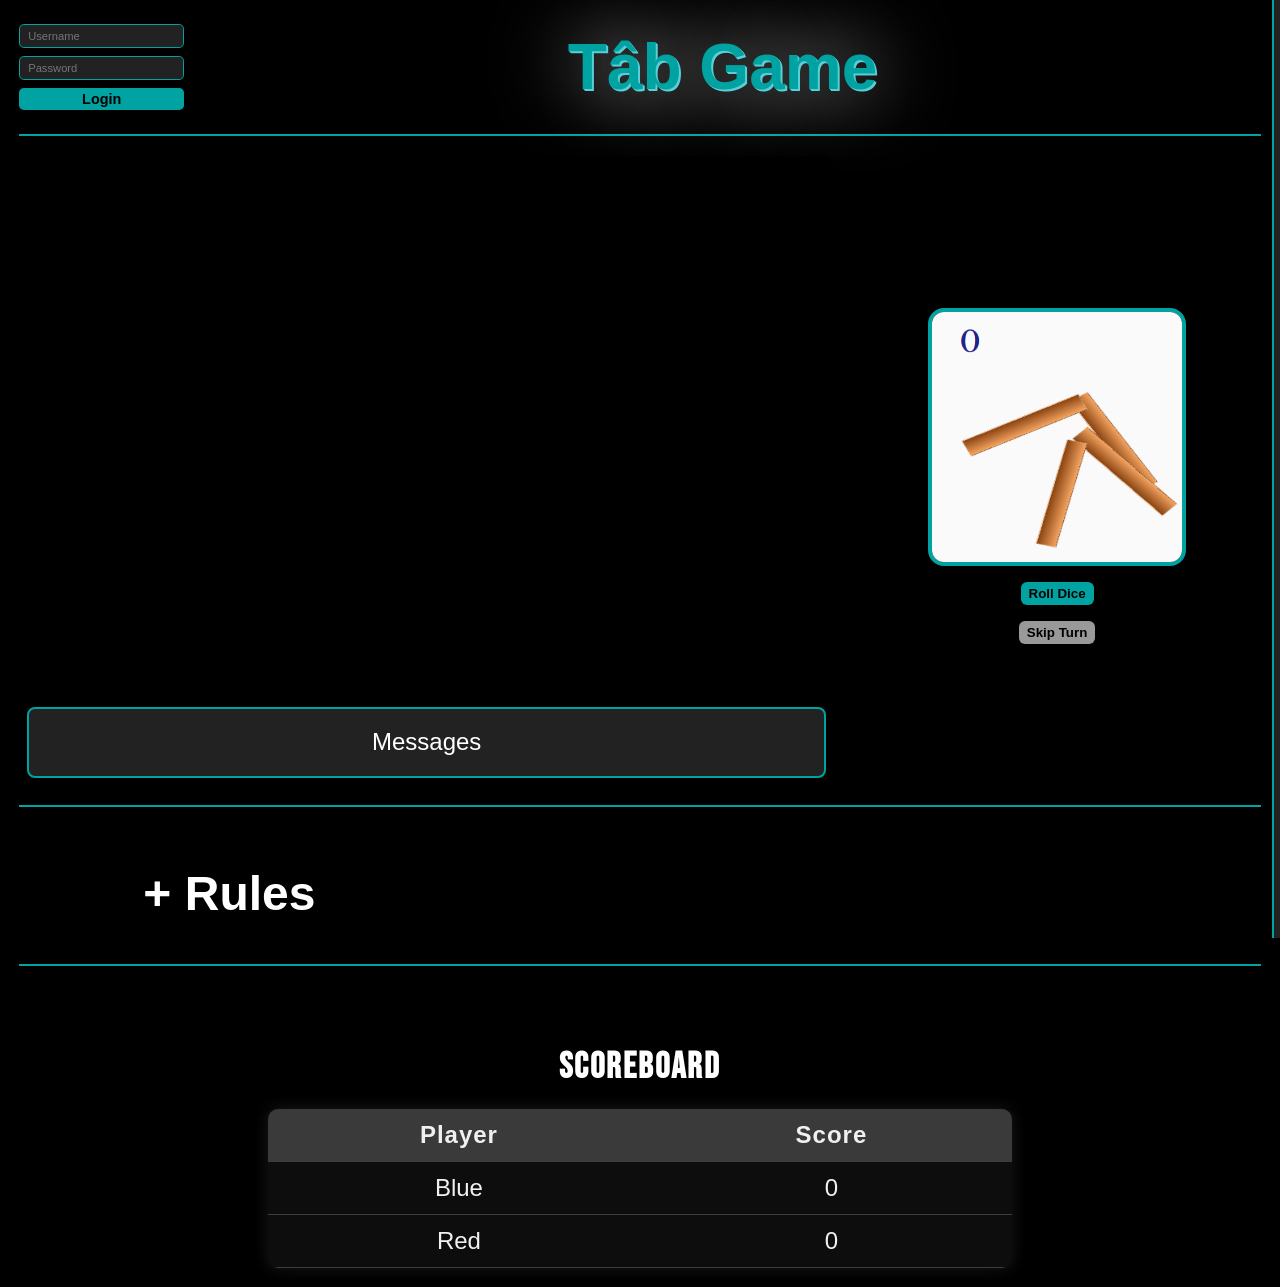
==== commit c5a2e9c3: "Merge branch 'main' into Pedro" ====
--- a/game.html
+++ b/game.html
@@ -76,7 +76,7 @@
                             <summary><h3>The Board</h3></summary>
                             <ul>
                                 <li>Board has four lines</li>
-                                <li>Number of columns must be odd</li>
+                                <li>Number of columns can be between 7 and 15, but must be odd</li>
                             </ul>
                         </details>
 
@@ -102,9 +102,9 @@
                             <summary><h3>Moving the Pieces</h3></summary>
                             <ul>
                                 <li>First move always 1 space (must throw dice first)</li>
-                                <li>Cannot move to a spot with opponent pieces</li>
-                                <li>Odd rows: move right → left; even rows: left → right</li>
-                                <li>Row transitions: 1 → 2, 2 → 3, 3 → 2/4, 4 → 3</li>
+                                <li>Cannot move to a spot with your own pieces</li>
+                                <li>Odd rows must: move from right → left; Even rows must: move from left → right</li>
+                                <li>Row transitions: A player can exit row 1 to 2, row 2, into 1 or 3, row 3 into 2 or 4, and row 4 into 3</li>
                                 <li>Landing on opponent piece captures it</li>
                                 <li>Game ends when one player has no pieces on board</li>
                             </ul>
@@ -115,8 +115,8 @@
                             <ul>
                                 <li>Only one piece per spot</li>
                                 <li>Piece can only enter 4th row once</li>
-                                <li>Cannot move in 4th row if any piece in 1st row</li>
-                                <li>Piece cannot return to 1st row</li>
+                                <li>Cannot move pieces in 4th row if any piece in 1st row</li>
+                                <li>Piece cannot return to the 1st row</li>
                             </ul>
                         </details>
 
@@ -142,7 +142,7 @@
                 <thead>
                     <tr>
                         <th>Player</th>       <!-- Column for player names -->
-                        <th>Wins</th>  <!-- Column for storing best score -->
+                        <th>Score</th>  <!-- Column for storing best score -->
                     </tr>
                 </thead>
                 <tbody>
@@ -190,7 +190,7 @@
                         <option value="13">13</option>
                         <option value="15">15</option>
                     </select>
-                    
+                    
                     <!-- Starting Player Selection -->
                     <label id="StartingPlayerLabel">Starting Player:</label>
                     <select id="StartingPlayerSelect">
@@ -200,13 +200,13 @@
 
                     <!-- Start Game Button -->
                     <button id="startGameBtn" class="start-btn" type="button">Start Game</button>
-                    
+                    
                 </div>
             </details>
 
             <hr class="divider"> <!-- Divider line between sections -->
-            
-            <button id="giveUpBtn" class="give-up-btn">Give up</button>
+            
+            <button id="giveUpBtn" class="give-up-btn">Give up</button>
 
             <!-- Sidebar navigation links -->
             <a href="#rules" class="sidebar-button">Rules</a>
--- a/gamestyle.css
+++ b/gamestyle.css
@@ -505,6 +505,7 @@
     width: 56px;
     height: 56px;
     box-shadow: inset 0 0 4px rgba(0, 0, 0, 0.1);
+    position: relative;
 }
 
 .cell.highlight {
@@ -512,10 +513,39 @@
     box-shadow: 0 0 10px yellow;
 }
 
+/* ADDED ARROWS TO BOARD CELLS */
+.cell .arrow {
+  position: absolute;
+  top: 50%;
+  transform: translateY(-50%);
+  font-size: 1.5rem;
+  color: rgba(0, 0, 0, 0.4);
+}
+
+.cell .arrow.right {
+  right: 6px;
+}
+
+.cell .arrow.left {
+  left: 6px;
+}
+
+
+/* ADDED OPACITY VALUES */
 .piece {
     width: 35px;
     height: 35px;
     border-radius: 50%;
+    opacity: 0.5;
+    transition: opacity 0.3s ease;
+}
+
+.piece.moved {
+    opacity: 0.75;
+}
+
+.piece.final {
+    opacity: 1;
 }
 
 .blue {
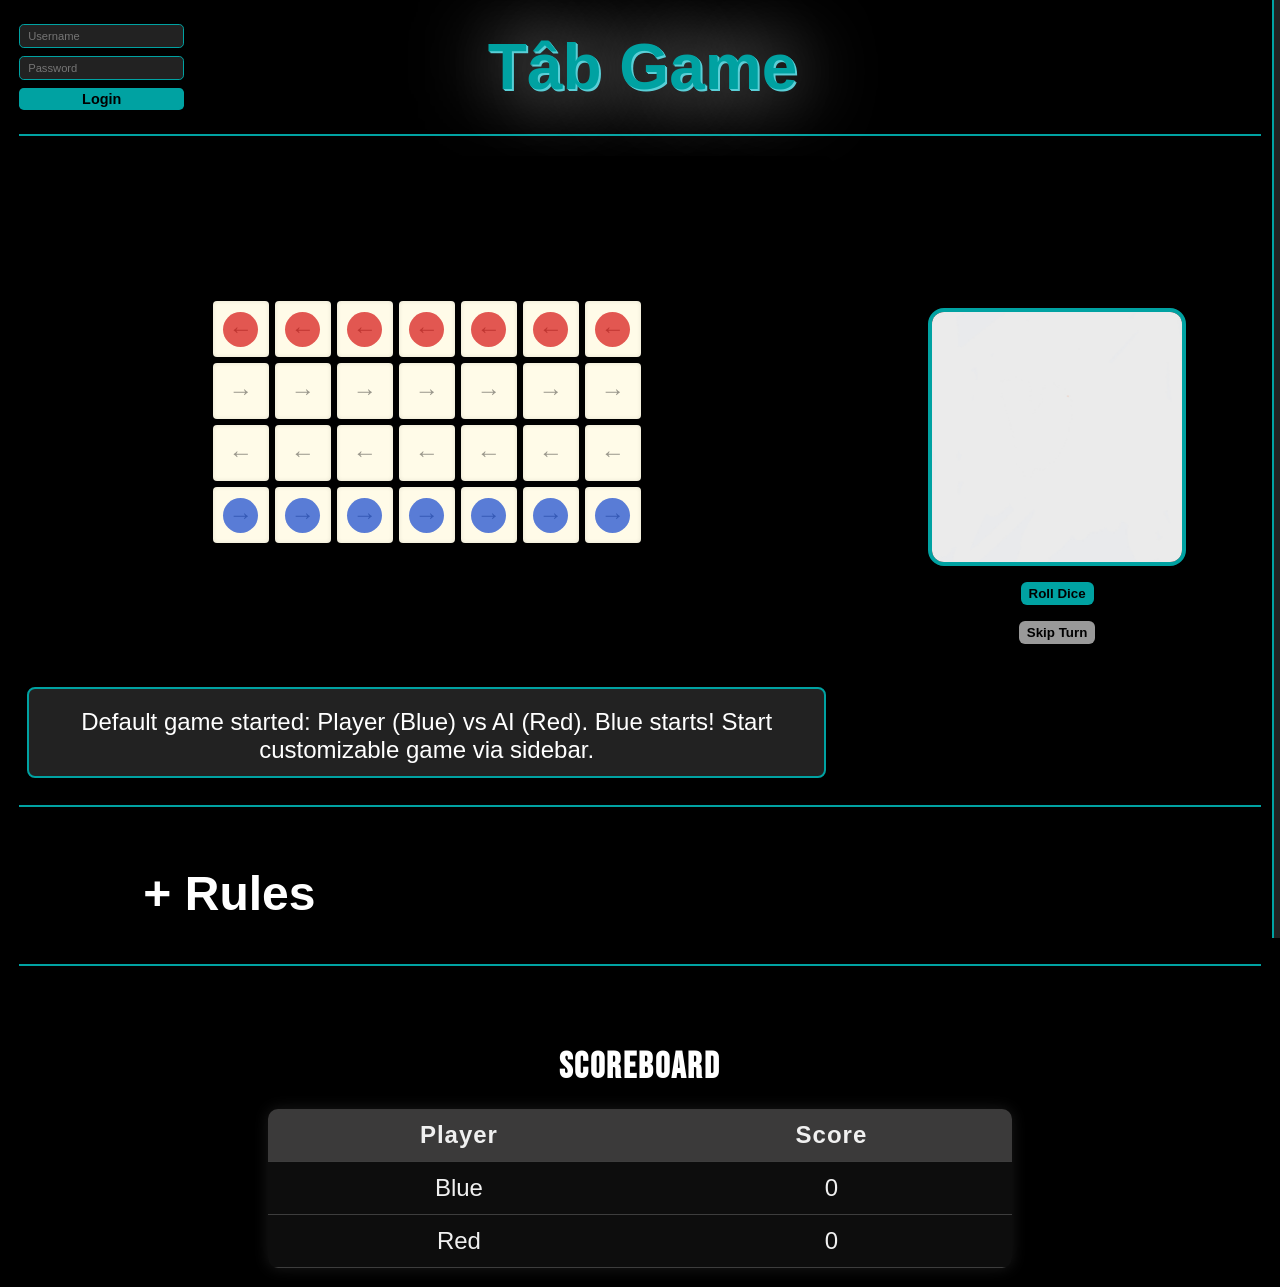
==== commit ab034a31: "Debugging the ai player and some other small changes and debugs" ====
--- a/game.html
+++ b/game.html
@@ -34,6 +34,7 @@
             </div>
 
             <h1>Tâb Game</h1> <!-- Main page heading, centered in top bar -->
+            <div class="spacer"></div>
         </div>
 
         <hr class="divider"> <!-- Divider line to separate sections -->
--- a/gamestyle.css
+++ b/gamestyle.css
@@ -126,6 +126,10 @@
     /* Vertically center items within the top bar */
     height: 6rem;
     /* Height of the top bar: 6 times the relative size defines as rem in the Root */
+}
+
+.spacer {
+    width: 10rem;
 }
 
 /* Style the main heading inside the top bar */
@@ -218,9 +222,10 @@
     /* Rounded corners for modern look */
     text-align: center;
     /* Center content horizontally */
-}
-
-/* Specific styling for the board Field to be able to also contain the messages field and the Setting */
+    height: 3rem;
+}
+
+/* Specific styling for the board Field to be able to also contain the messages field */
 .field.board {
     display: grid;
     grid-template-columns: 1fr;
@@ -511,6 +516,9 @@
 .cell.highlight {
     border: 3px solid yellow;
     box-shadow: 0 0 10px yellow;
+    position: relative;                    
+    z-index: 10;                            
+    cursor: pointer;                            
 }
 
 /* ADDED ARROWS TO BOARD CELLS */
@@ -520,6 +528,7 @@
   transform: translateY(-50%);
   font-size: 1.5rem;
   color: rgba(0, 0, 0, 0.4);
+  pointer-events: none;
 }
 
 .cell .arrow.right {
@@ -536,24 +545,28 @@
     width: 35px;
     height: 35px;
     border-radius: 50%;
-    opacity: 0.5;
+    opacity: 0.65;
     transition: opacity 0.3s ease;
 }
 
 .piece.moved {
-    opacity: 0.75;
-}
-
-.piece.final {
     opacity: 1;
 }
 
+.piece.blue.final {
+    background-color: #011c61;
+}
+
+.piece.red.final {
+    background-color: #6e0000;
+}
+
 .blue {
-    background-color: #3a6ff7;
+    background-color: #003acd;
 }
 
 .red {
-    background-color: #e14a4a;
+    background-color: #d30000;
 }
 
 
@@ -637,29 +650,29 @@
     text-shadow: 0 0 6px #00ffff;
 }
 
-.sidebar a,
-.sidebar button {
-    display: block;
-    width: 100%;
-    background: none;
-    border: none;
-    color: #fff;
-    font-weight: bold;
-    font-size: 1rem;
-    cursor: pointer;
-    text-align: left;
-    padding: 8px 0;
-    margin-bottom: 8px;
-    text-decoration: none;
-    transition: color 0.2s ease, text-shadow 0.2s ease;
-}
-
-/* Hover effect for both */
-.sidebar a:hover,
-.sidebar button:hover {
-    color: #00ffff;
-    text-shadow: 0 0 6px #00ffff;
-}
+.sidebar a,
+.sidebar button {
+    display: block;
+    width: 100%;
+    background: none;
+    border: none;
+    color: #fff;
+    font-weight: bold;
+    font-size: 1rem;
+    cursor: pointer;
+    text-align: left;
+    padding: 8px 0;
+    margin-bottom: 8px;
+    text-decoration: none;
+    transition: color 0.2s ease, text-shadow 0.2s ease;
+}
+
+/* Hover effect for both */
+.sidebar a:hover,
+.sidebar button:hover {
+    color: #00ffff;
+    text-shadow: 0 0 6px #00ffff;
+}
 
 /* Hide default summary arrow */
 .new-game-dropdown summary {
